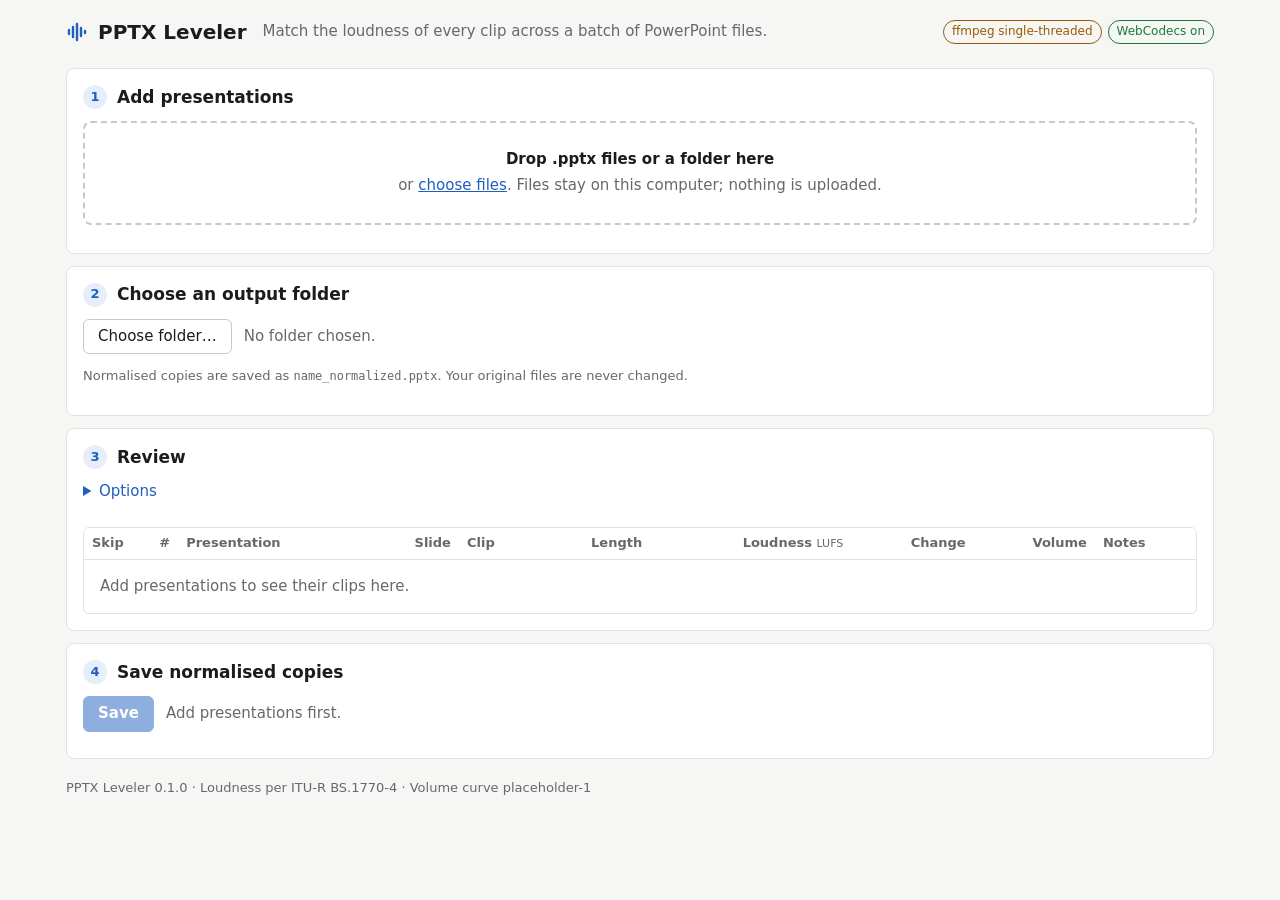
==== index.html @ fecccda0 "Publish 0.1.0 (build fc66dc7)" ====
<!doctype html>
<html lang="en">
<head>
<meta charset="utf-8">
<meta name="viewport" content="width=device-width, initial-scale=1">
<title>PPTX Leveler</title>
<meta name="description" content="Match the loudness of every audio and video clip across a batch of PowerPoint files, in your browser.">
<!-- Cross-origin isolation for multithreaded ffmpeg.wasm on hosts that can't set COOP/COEP headers. No-op when the headers are already present. -->
<script src="coi-serviceworker.min.js"></script>
<link rel="stylesheet" href="app.css">
<script type="module" src="app.js"></script>
</head>
<body>
<header class="top">
  <div class="brand">
    <svg class="logo" viewBox="0 0 24 24" aria-hidden="true"><path d="M3 10v4M7 7v10M11 4v16M15 8v8M19 11v2" /></svg>
    <h1>PPTX Leveler</h1>
  </div>
  <p class="tagline">Match the loudness of every clip across a batch of PowerPoint files.</p>
  <div id="env" class="env"></div>
</header>

<main>
  <div id="unsupported" class="notice bad" hidden></div>

  <section class="step" aria-labelledby="h-decks">
    <div class="step-head">
      <span class="num">1</span>
      <h2 id="h-decks">Add presentations</h2>
    </div>
    <div id="drop" class="drop" tabindex="0" role="button" aria-describedby="drop-hint">
      <p><strong>Drop .pptx files or a folder here</strong></p>
      <p id="drop-hint" class="muted">or <button type="button" id="add" class="link">choose files</button>. Files stay on this computer; nothing is uploaded.</p>
    </div>
    <ul id="decks" class="decks"></ul>
  </section>

  <section class="step" aria-labelledby="h-out">
    <div class="step-head">
      <span class="num">2</span>
      <h2 id="h-out">Choose an output folder</h2>
    </div>
    <div class="row">
      <button type="button" id="pick-out">Choose folder…</button>
      <span id="out-status" class="muted">No folder chosen.</span>
    </div>
    <p class="muted small">Normalised copies are saved as <code>name_normalized.pptx</code>. Your original files are never changed.</p>
  </section>

  <section class="step" aria-labelledby="h-review">
    <div class="step-head">
      <span class="num">3</span>
      <h2 id="h-review">Review</h2>
    </div>
    <details class="options">
      <summary>Options</summary>
      <div class="opts">
        <label><input type="checkbox" id="opt-keep"> Keep each clip's original volume as an offset</label>
        <label>Warn when a clip is turned down by more than <input type="number" id="opt-warn" min="1" max="60" step="1"> dB</label>
        <label><input type="checkbox" id="opt-copy"> Also save presentations that need no change</label>
        <label><input type="checkbox" id="opt-verify"> Check each saved file against its original</label>
        <div class="row">
          <button type="button" id="optout-load" class="secondary">Load opt-out list…</button>
          <button type="button" id="optout-save" class="secondary">Save opt-out list</button>
          <span id="optout-status" class="muted small"></span>
        </div>
      </div>
    </details>
    <div id="summary" class="summary"></div>
    <div class="table-wrap">
      <table id="clips">
        <thead>
          <tr>
            <th scope="col" class="c-skip" title="Don't normalise this clip">Skip</th>
            <th scope="col" class="c-id">#</th>
            <th scope="col">Presentation</th>
            <th scope="col" class="c-n">Slide</th>
            <th scope="col">Clip</th>
            <th scope="col" class="c-n">Length</th>
            <th scope="col" class="c-n">Loudness <span class="unit">LUFS</span></th>
            <th scope="col" class="c-n">Change</th>
            <th scope="col" class="c-n">Volume</th>
            <th scope="col">Notes</th>
          </tr>
        </thead>
        <tbody></tbody>
      </table>
      <p id="empty" class="muted empty">Add presentations to see their clips here.</p>
    </div>
  </section>

  <section class="step" aria-labelledby="h-write">
    <div class="step-head">
      <span class="num">4</span>
      <h2 id="h-write">Save normalised copies</h2>
    </div>
    <div class="row">
      <button type="button" id="write" class="primary" disabled>Save</button>
      <span id="write-status" class="muted"></span>
    </div>
    <ul id="written" class="written"></ul>
  </section>
</main>

<footer class="foot muted small">
  <span id="version"></span> · Loudness per ITU-R BS.1770-4 · Volume curve <span id="curve"></span>
</footer>

<dialog id="dlg">
  <form method="dialog">
    <h3 id="dlg-title"></h3>
    <div id="dlg-body"></div>
    <menu>
      <button value="cancel" class="secondary">Cancel</button>
      <button value="ok" id="dlg-ok" class="primary">OK</button>
    </menu>
  </form>
</dialog>
<input type="file" id="file-input" accept=".pptx,application/vnd.openxmlformats-officedocument.presentationml.presentation" multiple hidden>
<input type="file" id="optout-input" accept=".json,application/json" hidden>
</body>
</html>
---- app.css ----
:root {
  --bg: #f6f6f4;
  --surface: #ffffff;
  --fg: #1c1c1e;
  --muted: #67676e;
  --line: #e2e2de;
  --line-strong: #c9c9c3;
  --accent: #1f5fbf;
  --accent-fg: #ffffff;
  --accent-soft: #e6eefb;
  --ok: #1b7a3a;
  --warn: #9a5b00;
  --warn-soft: #fff3df;
  --bad: #b3261e;
  --bad-soft: #fde9e7;
  --anchor: #6b3fb8;
  --anchor-soft: #f0eafb;
  --radius: 8px;
  --mono: ui-monospace, "Cascadia Mono", Consolas, monospace;
  color-scheme: light;
}
@media (prefers-color-scheme: dark) {
  :root:not([data-theme="light"]) {
    --bg: #141416; --surface: #1d1d20; --fg: #ececee; --muted: #9c9ca5; --line: #2e2e33; --line-strong: #44444b;
    --accent: #6ea3ff; --accent-fg: #0d1626; --accent-soft: #1d2a42; --ok: #5cc97f; --warn: #e3a64a; --warn-soft: #33270f;
    --bad: #ff7a70; --bad-soft: #3a1c1a; --anchor: #b593ff; --anchor-soft: #2a2140;
    color-scheme: dark;
  }
}
:root[data-theme="dark"] {
  --bg: #141416; --surface: #1d1d20; --fg: #ececee; --muted: #9c9ca5; --line: #2e2e33; --line-strong: #44444b;
  --accent: #6ea3ff; --accent-fg: #0d1626; --accent-soft: #1d2a42; --ok: #5cc97f; --warn: #e3a64a; --warn-soft: #33270f;
  --bad: #ff7a70; --bad-soft: #3a1c1a; --anchor: #b593ff; --anchor-soft: #2a2140;
  color-scheme: dark;
}

* { box-sizing: border-box; }
html { -webkit-text-size-adjust: 100%; }
body { margin: 0; background: var(--bg); color: var(--fg); font: 15px/1.45 system-ui, -apple-system, "Segoe UI", sans-serif; }
main, .top, .foot { max-width: 1180px; margin: 0 auto; padding: 0 16px; }
h1, h2, h3 { margin: 0; line-height: 1.2; }
h1 { font-size: 20px; }
h2 { font-size: 17px; }
code { font-family: var(--mono); font-size: 0.92em; }
.muted { color: var(--muted); }
.small { font-size: 13px; }
[hidden] { display: none !important; }

/* header */
.top { display: flex; flex-wrap: wrap; align-items: center; gap: 4px 16px; padding-top: 20px; padding-bottom: 12px; }
.brand { display: flex; align-items: center; gap: 8px; }
.logo { width: 24px; height: 24px; fill: none; stroke: var(--accent); stroke-width: 2.4; stroke-linecap: round; }
.tagline { margin: 0; color: var(--muted); flex: 1 1 280px; }
.env { display: flex; gap: 6px; flex-wrap: wrap; }
.chip { font-size: 12px; padding: 2px 8px; border-radius: 99px; border: 1px solid var(--line-strong); color: var(--muted); white-space: nowrap; }
.chip.ok { color: var(--ok); border-color: currentColor; }
.chip.warn { color: var(--warn); border-color: currentColor; }

/* steps */
.step { background: var(--surface); border: 1px solid var(--line); border-radius: var(--radius); padding: 16px; margin: 12px 0; }
.step-head { display: flex; align-items: center; gap: 10px; margin-bottom: 12px; }
.num { display: inline-grid; place-items: center; width: 24px; height: 24px; border-radius: 50%; background: var(--accent-soft); color: var(--accent); font-weight: 600; font-size: 13px; }
.row { display: flex; flex-wrap: wrap; align-items: center; gap: 8px 12px; }

/* buttons */
button { font: inherit; border-radius: 6px; border: 1px solid var(--line-strong); background: var(--surface); color: var(--fg); padding: 6px 14px; cursor: pointer; }
button:hover:not(:disabled) { border-color: var(--accent); }
button:focus-visible, .drop:focus-visible, input:focus-visible, summary:focus-visible { outline: 2px solid var(--accent); outline-offset: 2px; }
button.primary { background: var(--accent); border-color: var(--accent); color: var(--accent-fg); font-weight: 600; }
button.secondary { font-size: 14px; padding: 4px 10px; }
button.link { border: 0; background: none; padding: 0; color: var(--accent); text-decoration: underline; }
button.icon { padding: 2px 8px; font-size: 13px; }
button:disabled { opacity: 0.5; cursor: not-allowed; }

/* drop zone */
.drop { border: 2px dashed var(--line-strong); border-radius: var(--radius); padding: 22px 16px; text-align: center; transition: border-color .15s, background .15s; }
.drop p { margin: 4px 0; }
.drop.over { border-color: var(--accent); background: var(--accent-soft); }

/* deck list */
.decks { list-style: none; margin: 12px 0 0; padding: 0; display: grid; gap: 6px; }
.deck { display: grid; grid-template-columns: 1fr auto auto; align-items: center; gap: 4px 12px; padding: 8px 10px; border: 1px solid var(--line); border-radius: 6px; }
.deck .name { font-weight: 500; overflow-wrap: anywhere; }
.deck .meta { color: var(--muted); font-size: 13px; white-space: nowrap; }
.deck .bar { grid-column: 1 / -1; height: 4px; background: var(--line); border-radius: 2px; overflow: hidden; }
.deck .bar > span { display: block; height: 100%; background: var(--accent); width: 0; transition: width .2s; }
.deck.error .meta { color: var(--bad); }

/* options */
.options { margin-bottom: 12px; }
.options summary { cursor: pointer; color: var(--accent); }
.opts { display: grid; gap: 8px; padding: 10px 0 4px; }
.opts input[type=number] { width: 4.5em; font: inherit; padding: 2px 4px; border: 1px solid var(--line-strong); border-radius: 4px; background: var(--surface); color: var(--fg); }

/* summary metrics */
.summary { display: grid; grid-template-columns: repeat(auto-fit, minmax(150px, 1fr)); gap: 8px; margin-bottom: 12px; }
.metric { border: 1px solid var(--line); border-radius: 6px; padding: 8px 10px; }
.metric .k { font-size: 12px; color: var(--muted); }
.metric .v { font-size: 18px; font-weight: 600; font-variant-numeric: tabular-nums; overflow-wrap: anywhere; }
.metric .s { font-size: 12px; color: var(--muted); overflow-wrap: anywhere; }

/* clip table */
.table-wrap { overflow-x: auto; border: 1px solid var(--line); border-radius: 6px; }
table { border-collapse: collapse; width: 100%; font-size: 14px; }
th, td { padding: 6px 8px; border-bottom: 1px solid var(--line); text-align: left; vertical-align: top; }
thead th { position: sticky; top: 0; background: var(--surface); font-weight: 600; font-size: 13px; color: var(--muted); white-space: nowrap; }
tbody tr:last-child td { border-bottom: 0; }
td.c-n, th.c-n { text-align: right; font-variant-numeric: tabular-nums; white-space: nowrap; }
td.c-id, th.c-id { text-align: right; color: var(--muted); font-variant-numeric: tabular-nums; }
td.c-skip, th.c-skip { text-align: center; width: 1%; }
td.deck-name { max-width: 260px; overflow-wrap: anywhere; }
td.clip-name { max-width: 280px; overflow-wrap: anywhere; }
tr.inactive td:not(.c-skip) { color: var(--muted); }
tr.anchor td { background: var(--anchor-soft); }
.empty { padding: 16px; margin: 0; }
.badge { display: inline-block; font-size: 12px; padding: 0 6px; border-radius: 4px; margin: 1px 4px 1px 0; white-space: nowrap; border: 1px solid transparent; }
.badge.warn { background: var(--warn-soft); color: var(--warn); }
.badge.bad { background: var(--bad-soft); color: var(--bad); }
.badge.anchor { background: var(--anchor-soft); color: var(--anchor); font-weight: 600; }
.badge.info { border-color: var(--line-strong); color: var(--muted); }
.arrow { color: var(--muted); }
th .unit { font-weight: 400; font-size: 11px; }

/* write */
.written { list-style: none; padding: 0; margin: 10px 0 0; display: grid; gap: 4px; font-size: 14px; }
.written li { overflow-wrap: anywhere; }
.written .ok { color: var(--ok); }
.written .bad { color: var(--bad); }
.written .skip { color: var(--muted); }

.notice { border-radius: 6px; padding: 10px 12px; margin: 12px 0; }
.notice.bad { background: var(--bad-soft); color: var(--bad); }

dialog { border: 1px solid var(--line-strong); border-radius: var(--radius); background: var(--surface); color: var(--fg); max-width: min(560px, calc(100vw - 32px)); padding: 18px; }
dialog::backdrop { background: rgb(0 0 0 / 0.35); }
dialog menu { display: flex; justify-content: flex-end; gap: 8px; padding: 0; margin: 16px 0 0; }
dialog ul { padding-left: 20px; max-height: 40vh; overflow: auto; }

.foot { padding-top: 8px; padding-bottom: 24px; }

@media (max-width: 640px) {
  .deck { grid-template-columns: 1fr auto; }
  .deck .meta { grid-column: 1; }
}
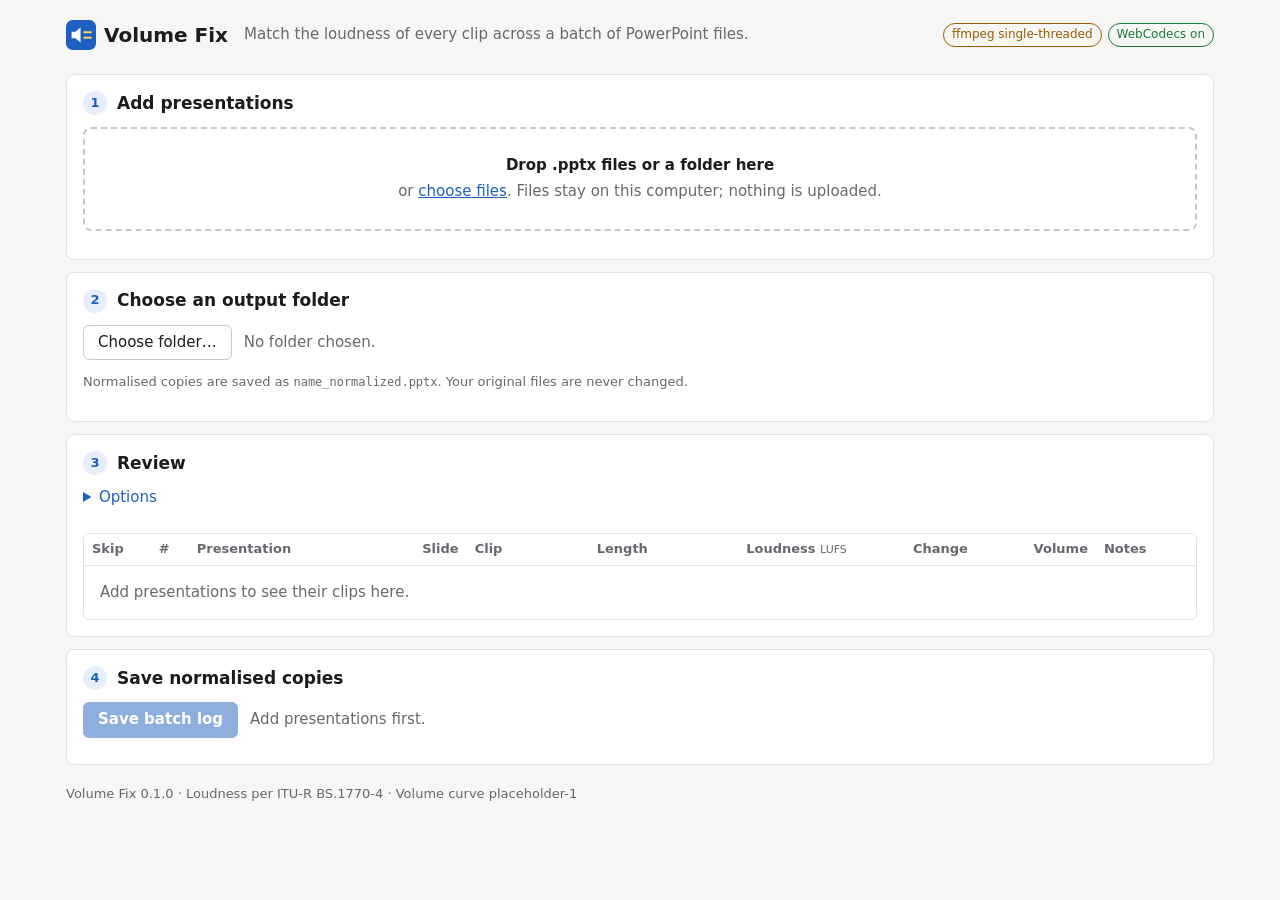
==== commit 7a8fc5e8: "Publish 0.1.0 (build 9eded09) Co-Authored-By: Claude Opus 5.5 <noreply@anthropic.com>" ====
--- a/index.html
+++ b/index.html
@@ -3,8 +3,17 @@
 <head>
 <meta charset="utf-8">
 <meta name="viewport" content="width=device-width, initial-scale=1">
-<title>PPTX Leveler</title>
-<meta name="description" content="Match the loudness of every audio and video clip across a batch of PowerPoint files, in your browser.">
+<title>Volume Fix — even out audio levels across PowerPoint files</title>
+<meta name="description" content="Match the loudness of every audio and video clip across a batch of PowerPoint files, in your browser. Nothing is uploaded.">
+<link rel="canonical" href="https://volume-fix.com/">
+<link rel="icon" href="icons/logo.svg" type="image/svg+xml">
+<link rel="icon" href="icons/icon-32.png" type="image/png" sizes="32x32">
+<link rel="apple-touch-icon" href="icons/apple-touch-icon.png">
+<link rel="manifest" href="manifest.webmanifest">
+<meta name="theme-color" content="#1f5fbf">
+<meta property="og:title" content="Volume Fix">
+<meta property="og:description" content="Match the loudness of every audio and video clip across a batch of PowerPoint files.">
+<meta property="og:image" content="https://volume-fix.com/icons/icon-512.png">
 <!-- Cross-origin isolation for multithreaded ffmpeg.wasm on hosts that can't set COOP/COEP headers. No-op when the headers are already present. -->
 <script src="coi-serviceworker.min.js"></script>
 <link rel="stylesheet" href="app.css">
@@ -13,8 +22,8 @@
 <body>
 <header class="top">
   <div class="brand">
-    <svg class="logo" viewBox="0 0 24 24" aria-hidden="true"><path d="M3 10v4M7 7v10M11 4v16M15 8v8M19 11v2" /></svg>
-    <h1>PPTX Leveler</h1>
+    <svg class="logo" viewBox="0 0 64 64" aria-hidden="true"><rect width="64" height="64" rx="14" fill="#1f5fbf"/><path d="M12 25h8l11-9v32l-11-9h-8z" fill="#fff"/><g stroke="#ffd166" stroke-width="4.5" stroke-linecap="round"><path d="M39 26h14"/><path d="M39 38h14"/></g></svg>
+    <h1>Volume Fix</h1>
   </div>
   <p class="tagline">Match the loudness of every clip across a batch of PowerPoint files.</p>
   <div id="env" class="env"></div>
@@ -59,6 +68,8 @@
         <label>Warn when a clip is turned down by more than <input type="number" id="opt-warn" min="1" max="60" step="1"> dB</label>
         <label><input type="checkbox" id="opt-copy"> Also save presentations that need no change</label>
         <label><input type="checkbox" id="opt-verify"> Check each saved file against its original</label>
+        <label><input type="checkbox" id="opt-tone"> Create a reference tone deck, <input type="number" id="opt-tone-s" min="5" max="600" step="5"> seconds long</label>
+        <label><input type="checkbox" id="opt-excerpts"> Save media for the batch log (whole clip up to 1 MB, otherwise the first 5 seconds)</label>
         <div class="row">
           <button type="button" id="optout-load" class="secondary">Load opt-out list…</button>
           <button type="button" id="optout-save" class="secondary">Save opt-out list</button>
@@ -73,6 +84,7 @@
           <tr>
             <th scope="col" class="c-skip" title="Don't normalise this clip">Skip</th>
             <th scope="col" class="c-id">#</th>
+            <th scope="col" class="c-play"><span class="sr">Play</span></th>
             <th scope="col">Presentation</th>
             <th scope="col" class="c-n">Slide</th>
             <th scope="col">Clip</th>
--- a/app.css
+++ b/app.css
@@ -49,7 +49,7 @@
 /* header */
 .top { display: flex; flex-wrap: wrap; align-items: center; gap: 4px 16px; padding-top: 20px; padding-bottom: 12px; }
 .brand { display: flex; align-items: center; gap: 8px; }
-.logo { width: 24px; height: 24px; fill: none; stroke: var(--accent); stroke-width: 2.4; stroke-linecap: round; }
+.logo { width: 30px; height: 30px; flex: none; }
 .tagline { margin: 0; color: var(--muted); flex: 1 1 280px; }
 .env { display: flex; gap: 6px; flex-wrap: wrap; }
 .chip { font-size: 12px; padding: 2px 8px; border-radius: 99px; border: 1px solid var(--line-strong); color: var(--muted); white-space: nowrap; }
@@ -120,6 +120,10 @@
 .badge.info { border-color: var(--line-strong); color: var(--muted); }
 .arrow { color: var(--muted); }
 th .unit { font-weight: 400; font-size: 11px; }
+td.c-play, th.c-play { width: 1%; padding-left: 0; padding-right: 0; text-align: center; }
+button.play { width: 28px; height: 24px; padding: 0; font-size: 11px; line-height: 1; border-radius: 12px; color: var(--accent); }
+button.play.on { background: var(--accent); color: var(--accent-fg); border-color: var(--accent); }
+.sr { position: absolute; width: 1px; height: 1px; overflow: hidden; clip: rect(0 0 0 0); white-space: nowrap; }
 
 /* write */
 .written { list-style: none; padding: 0; margin: 10px 0 0; display: grid; gap: 4px; font-size: 14px; }
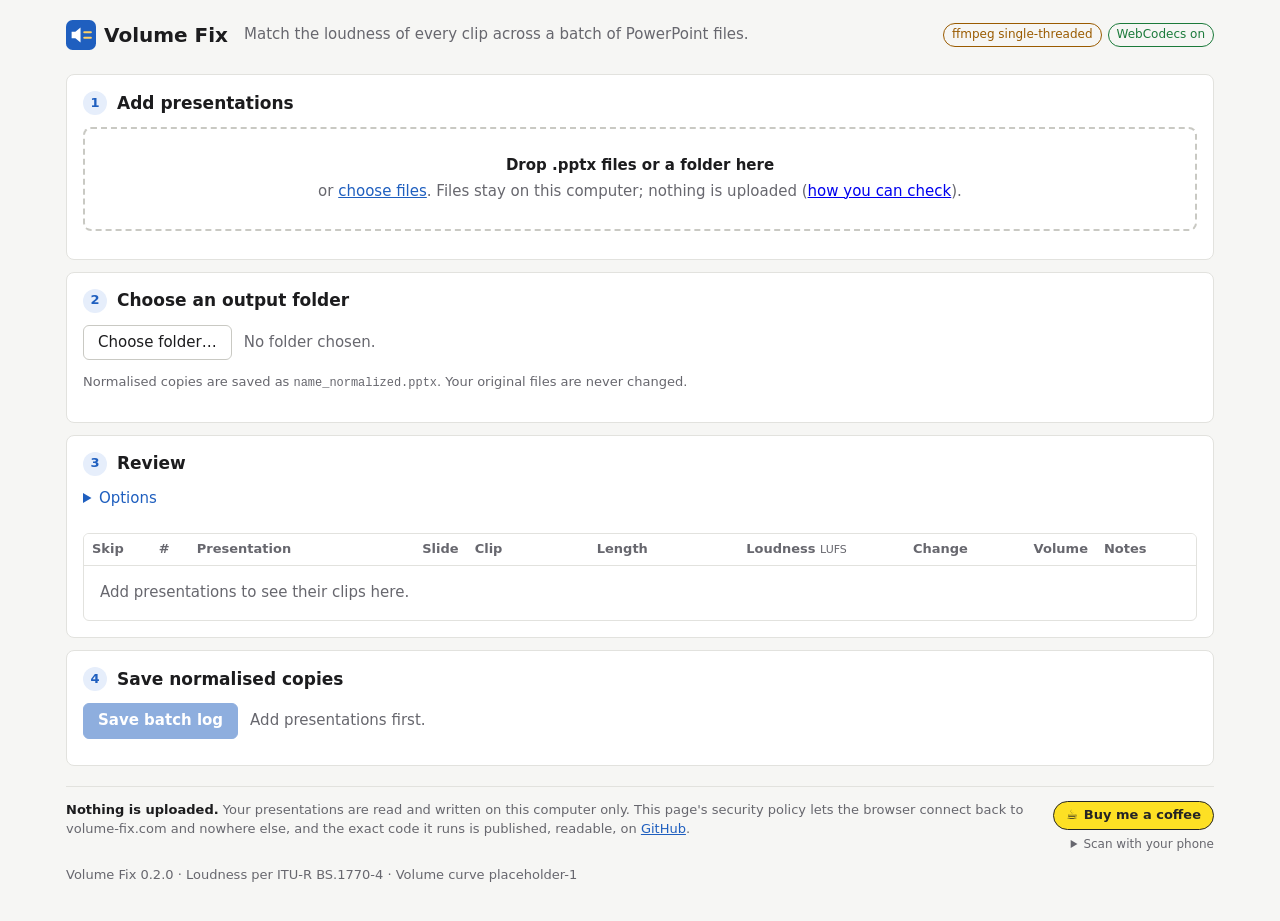
==== commit 22edee91: "Publish 0.2.0 (build d0b0639) Co-Authored-By: Claude Opus 5.5 <noreply@anthropic.com>" ====
--- a/index.html
+++ b/index.html
@@ -39,7 +39,7 @@
     </div>
     <div id="drop" class="drop" tabindex="0" role="button" aria-describedby="drop-hint">
       <p><strong>Drop .pptx files or a folder here</strong></p>
-      <p id="drop-hint" class="muted">or <button type="button" id="add" class="link">choose files</button>. Files stay on this computer; nothing is uploaded.</p>
+      <p id="drop-hint" class="muted">or <button type="button" id="add" class="link">choose files</button>. Files stay on this computer; nothing is uploaded (<a href="#privacy">how you can check</a>).</p>
     </div>
     <ul id="decks" class="decks"></ul>
   </section>
@@ -114,8 +114,22 @@
   </section>
 </main>
 
-<footer class="foot muted small">
-  <span id="version"></span> · Loudness per ITU-R BS.1770-4 · Volume curve <span id="curve"></span>
+<footer class="foot small">
+  <div class="foot-row">
+    <p id="privacy" class="trust">
+      <strong>Nothing is uploaded.</strong> Your presentations are read and written on this computer only. This page's
+      security policy lets the browser connect back to volume-fix.com and nowhere else, and the exact code it runs is
+      published, readable, on <a href="https://github.com/jonathan-annett/pptx-leveler" target="_blank" rel="noopener noreferrer">GitHub</a>.
+    </p>
+    <div class="support">
+      <a class="bmc" href="https://www.buymeacoffee.com/sophtwhere" target="_blank" rel="noopener noreferrer"><span aria-hidden="true">☕</span> Buy me a coffee</a>
+      <details class="qr">
+        <summary>Scan with your phone</summary>
+        <img src="icons/bmc-qr.svg" width="140" height="140" alt="QR code for buymeacoffee.com/sophtwhere">
+      </details>
+    </div>
+  </div>
+  <p class="muted"><span id="version"></span> · Loudness per ITU-R BS.1770-4 · Volume curve <span id="curve"></span></p>
 </footer>
 
 <dialog id="dlg">
--- a/app.css
+++ b/app.css
@@ -108,8 +108,8 @@
 td.c-n, th.c-n { text-align: right; font-variant-numeric: tabular-nums; white-space: nowrap; }
 td.c-id, th.c-id { text-align: right; color: var(--muted); font-variant-numeric: tabular-nums; }
 td.c-skip, th.c-skip { text-align: center; width: 1%; }
-td.deck-name { max-width: 260px; overflow-wrap: anywhere; }
-td.clip-name { max-width: 280px; overflow-wrap: anywhere; }
+td.deck-name { min-width: 130px; max-width: 260px; overflow-wrap: anywhere; }
+td.clip-name { min-width: 160px; max-width: 280px; overflow-wrap: anywhere; }
 tr.inactive td:not(.c-skip) { color: var(--muted); }
 tr.anchor td { background: var(--anchor-soft); }
 .empty { padding: 16px; margin: 0; }
@@ -141,6 +141,16 @@
 dialog ul { padding-left: 20px; max-height: 40vh; overflow: auto; }
 
 .foot { padding-top: 8px; padding-bottom: 24px; }
+.foot a { color: var(--accent); }
+.foot-row { display: flex; flex-wrap: wrap; gap: 12px 24px; align-items: flex-start; justify-content: space-between; border-top: 1px solid var(--line); padding-top: 14px; }
+.trust { margin: 0; flex: 1 1 420px; color: var(--muted); }
+.trust strong { color: var(--fg); font-weight: 600; }
+.support { display: flex; flex-direction: column; align-items: flex-end; gap: 6px; }
+.bmc { display: inline-flex; align-items: center; gap: 6px; padding: 4px 12px; border-radius: 99px; background: #ffdd00; color: #000 !important; text-decoration: none; font-weight: 600; font-size: 13px; border: 1px solid #000; opacity: 0.85; transition: opacity .15s; }
+.bmc:hover, .bmc:focus-visible { opacity: 1; }
+.qr summary { cursor: pointer; color: var(--muted); font-size: 12px; text-align: right; }
+.qr img { display: block; margin-top: 6px; border-radius: 6px; background: #fff; padding: 4px; }
+@media (max-width: 640px) { .support { align-items: flex-start; } .qr summary { text-align: left; } }
 
 @media (max-width: 640px) {
   .deck { grid-template-columns: 1fr auto; }
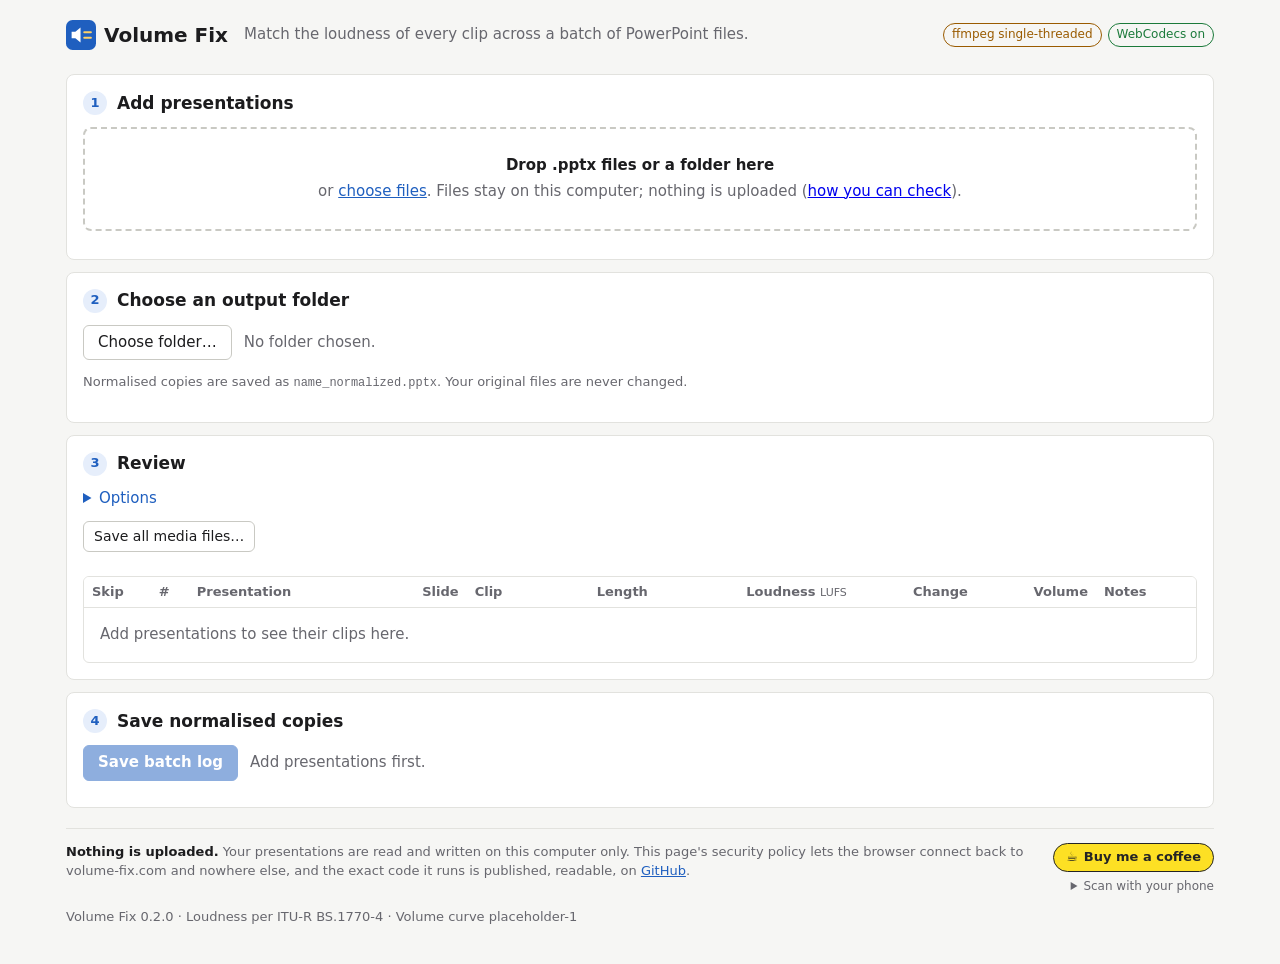
==== commit 6b406fdc: "Publish 0.2.0 (build cdcb29e) Co-Authored-By: Claude Opus 5.5 <noreply@anthropic.com>" ====
--- a/index.html
+++ b/index.html
@@ -77,6 +77,11 @@
         </div>
       </div>
     </details>
+    <div class="row tools">
+      <button type="button" id="save-media" class="secondary" title="Copy every embedded audio and video file to a folder you choose, one subfolder per presentation, named by slide (slide16-clip2.mov), plus volume-fix-gains.txt listing the gain each file needs in other playout software. The presentations aren't changed.">Save all media files…</button>
+      <span id="media-status" class="muted small"></span>
+    </div>
+    <div id="deck-notes" class="notice warn" hidden></div>
     <div id="summary" class="summary"></div>
     <div class="table-wrap">
       <table id="clips">
@@ -84,7 +89,7 @@
           <tr>
             <th scope="col" class="c-skip" title="Don't normalise this clip">Skip</th>
             <th scope="col" class="c-id">#</th>
-            <th scope="col" class="c-play"><span class="sr">Play</span></th>
+            <th scope="col" class="c-play"><span class="sr">Play and download</span></th>
             <th scope="col">Presentation</th>
             <th scope="col" class="c-n">Slide</th>
             <th scope="col">Clip</th>
--- a/app.css
+++ b/app.css
@@ -123,6 +123,10 @@
 td.c-play, th.c-play { width: 1%; padding-left: 0; padding-right: 0; text-align: center; }
 button.play { width: 28px; height: 24px; padding: 0; font-size: 11px; line-height: 1; border-radius: 12px; color: var(--accent); }
 button.play.on { background: var(--accent); color: var(--accent-fg); border-color: var(--accent); }
+.acts { display: inline-flex; gap: 4px; align-items: center; padding: 0 4px; }
+button.dl { width: 28px; height: 24px; padding: 0; font-size: 14px; line-height: 1; border-radius: 12px; color: var(--muted); }
+button.dl:hover { color: var(--accent); }
+.tools { margin: 0 0 12px; }
 .sr { position: absolute; width: 1px; height: 1px; overflow: hidden; clip: rect(0 0 0 0); white-space: nowrap; }
 
 /* write */
@@ -134,6 +138,11 @@
 
 .notice { border-radius: 6px; padding: 10px 12px; margin: 12px 0; }
 .notice.bad { background: var(--bad-soft); color: var(--bad); }
+.notice.warn { background: var(--warn-soft); color: var(--fg); border: 1px solid color-mix(in srgb, var(--warn) 40%, transparent); }
+.notice.warn strong { color: var(--warn); }
+.notice p { margin: 0 0 6px; }
+.notice p:last-child { margin-bottom: 0; }
+.deck .badge { margin-left: 6px; }
 
 dialog { border: 1px solid var(--line-strong); border-radius: var(--radius); background: var(--surface); color: var(--fg); max-width: min(560px, calc(100vw - 32px)); padding: 18px; }
 dialog::backdrop { background: rgb(0 0 0 / 0.35); }
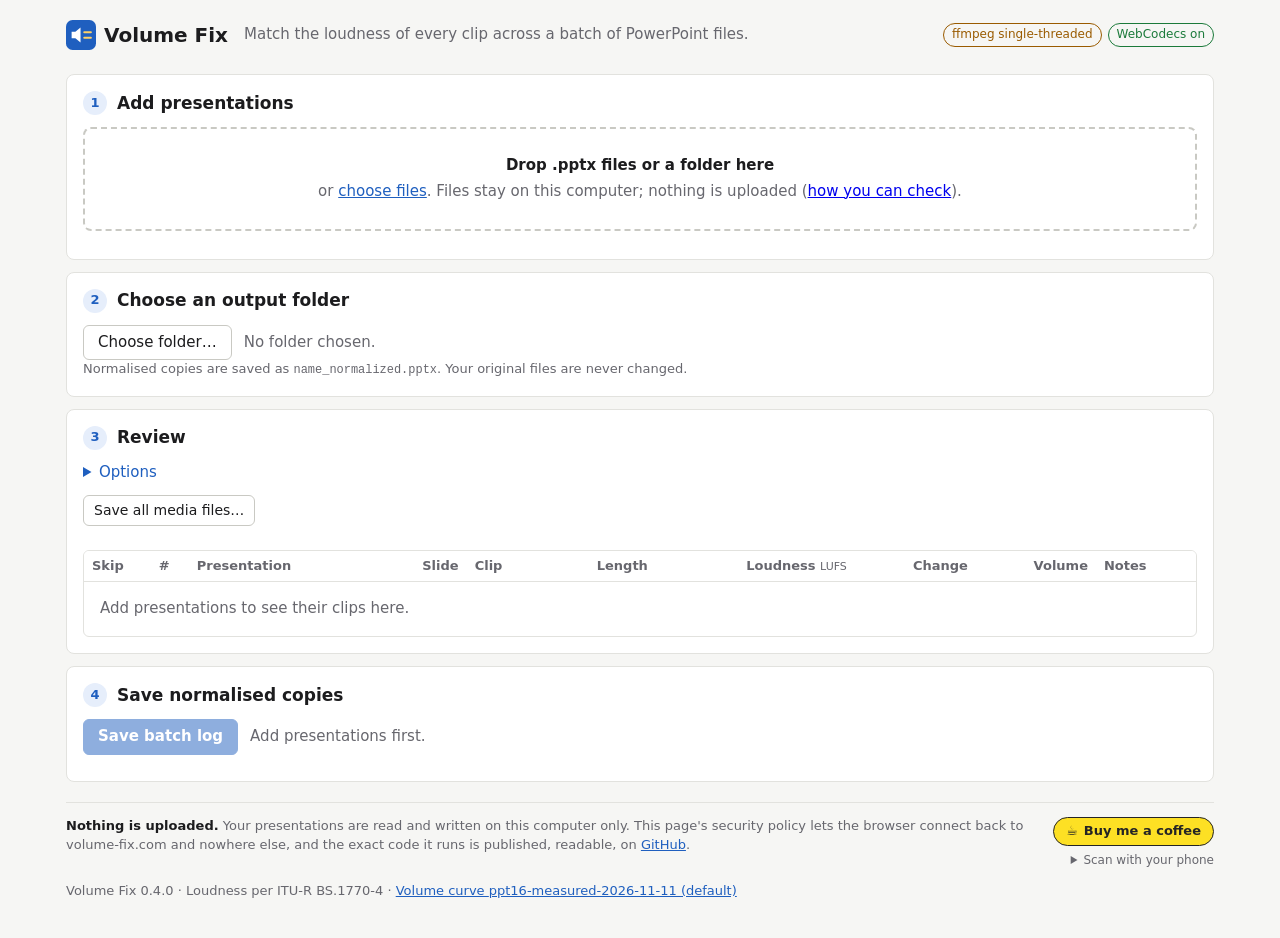
==== commit e96b86da: "Publish 0.4.0 (build 610abcb) Co-Authored-By: Claude Opus 5.5 <noreply@anthropic.com>" ====
--- a/index.html
+++ b/index.html
@@ -70,6 +70,7 @@
         <label><input type="checkbox" id="opt-verify"> Check each saved file against its original</label>
         <label><input type="checkbox" id="opt-tone"> Create a reference tone deck, <input type="number" id="opt-tone-s" min="5" max="600" step="5"> seconds long</label>
         <label><input type="checkbox" id="opt-excerpts"> Save media for the batch log (whole clip up to 1 MB, otherwise the first 5 seconds)</label>
+        <p class="small muted">Volumes are set with PowerPoint's volume curve: <span id="curve-opt"></span>. <a href="calibrate.html">Calibrate it with a loopback recording</a>.</p>
         <div class="row">
           <button type="button" id="optout-load" class="secondary">Load opt-out list…</button>
           <button type="button" id="optout-save" class="secondary">Save opt-out list</button>
@@ -134,7 +135,7 @@
       </details>
     </div>
   </div>
-  <p class="muted"><span id="version"></span> · Loudness per ITU-R BS.1770-4 · Volume curve <span id="curve"></span></p>
+  <p class="muted"><span id="version"></span> · Loudness per ITU-R BS.1770-4 · <a href="calibrate.html">Volume curve <span id="curve"></span></a></p>
 </footer>
 
 <dialog id="dlg">
--- a/app.css
+++ b/app.css
@@ -127,6 +127,11 @@
 button.dl { width: 28px; height: 24px; padding: 0; font-size: 14px; line-height: 1; border-radius: 12px; color: var(--muted); }
 button.dl:hover { color: var(--accent); }
 .tools { margin: 0 0 12px; }
+.intro { margin: 0 0 8px; }
+.steps { margin: 0; padding-left: 22px; display: grid; gap: 6px; }
+.chart { margin: 0 0 12px; border: 1px solid var(--line); border-radius: 6px; padding: 8px; }
+.chart svg { width: 100%; height: auto; display: block; }
+.step > .small { margin: 0; }
 .sr { position: absolute; width: 1px; height: 1px; overflow: hidden; clip: rect(0 0 0 0); white-space: nowrap; }
 
 /* write */
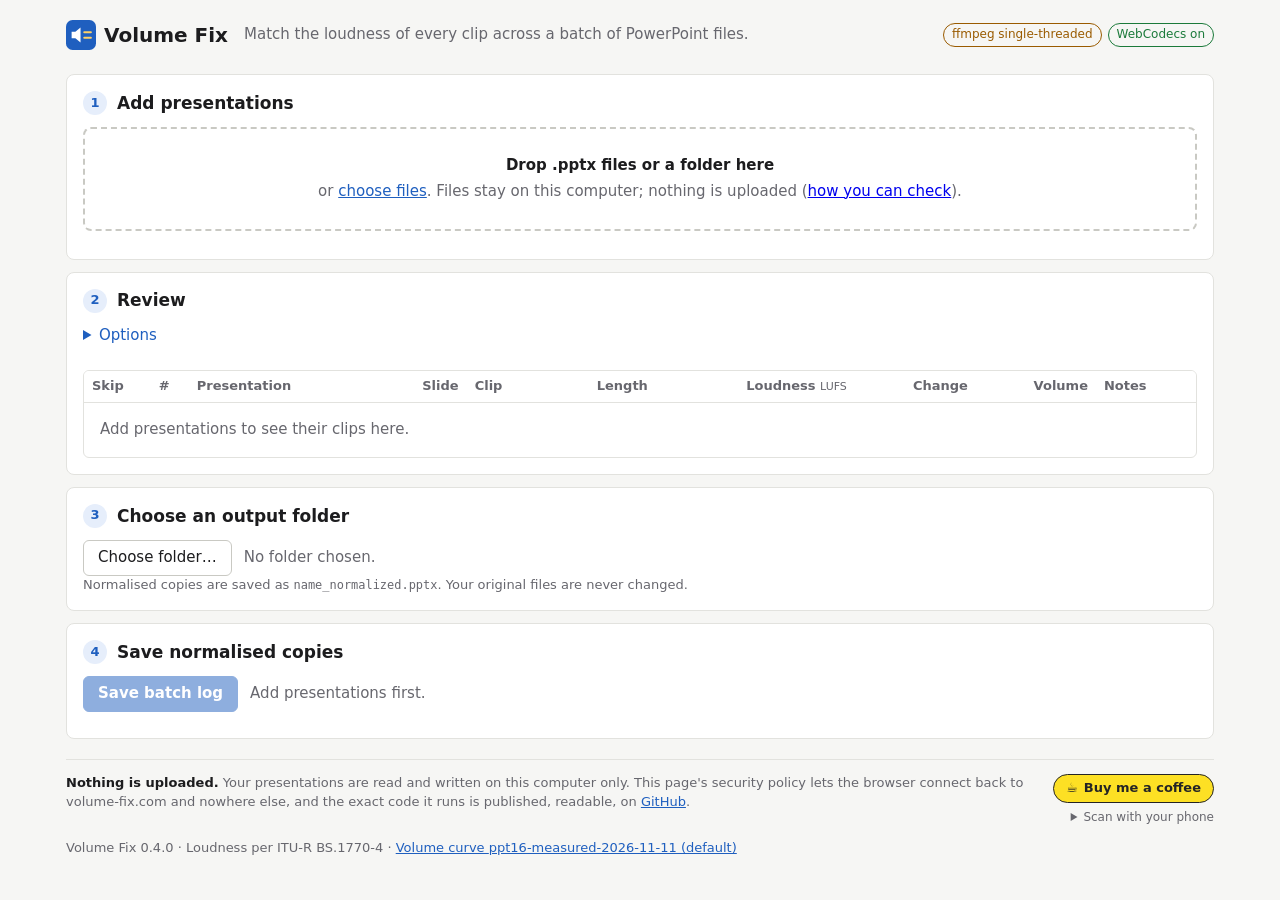
==== commit fc97066e: "Publish 0.4.0 (build b61a2f9) Co-Authored-By: Claude Opus 5.5 <noreply@anthropic.com>" ====
--- a/index.html
+++ b/index.html
@@ -44,27 +44,23 @@
     <ul id="decks" class="decks"></ul>
   </section>
 
-  <section class="step" aria-labelledby="h-out">
+  <section class="step" aria-labelledby="h-review">
     <div class="step-head">
       <span class="num">2</span>
-      <h2 id="h-out">Choose an output folder</h2>
-    </div>
-    <div class="row">
-      <button type="button" id="pick-out">Choose folder…</button>
-      <span id="out-status" class="muted">No folder chosen.</span>
-    </div>
-    <p class="muted small">Normalised copies are saved as <code>name_normalized.pptx</code>. Your original files are never changed.</p>
-  </section>
-
-  <section class="step" aria-labelledby="h-review">
-    <div class="step-head">
-      <span class="num">3</span>
       <h2 id="h-review">Review</h2>
     </div>
     <details class="options">
       <summary>Options</summary>
       <div class="opts">
-        <label><input type="checkbox" id="opt-keep"> Keep each clip's original volume as an offset</label>
+        <div>
+          <label><input type="checkbox" id="opt-keep"> Keep each clip's original volume as an offset</label>
+          <button type="button" class="help-btn" aria-expanded="false" aria-controls="help-keep" title="What does this do?">?</button>
+          <div id="help-keep" class="help" hidden>
+            <p><strong>Off (normal):</strong> Volume Fix ignores each clip's current volume setting and matches clips purely by how loud they measure. The quietest clip ends up at 100% and every other clip is set to whatever makes it sound just as loud. A clip someone had set to 30% gets reset to its matching level, which can be higher or lower than 30%.</p>
+            <p><strong>On:</strong> each clip's existing setting is kept as a deliberate offset on top of the matching. If a presenter set a clip to 50% (−6 dB) to sit it under their voice, it stays 6 dB quieter than the rest after normalising, instead of being raised to match.</p>
+            <p>Turn it on only for decks where someone has already balanced clips on purpose. Most decks just carry PowerPoint's default (80% for video), and there it would only lower every clip by the same amount, so leave it off.</p>
+          </div>
+        </div>
         <label>Warn when a clip is turned down by more than <input type="number" id="opt-warn" min="1" max="60" step="1"> dB</label>
         <label><input type="checkbox" id="opt-copy"> Also save presentations that need no change</label>
         <label><input type="checkbox" id="opt-verify"> Check each saved file against its original</label>
@@ -76,12 +72,15 @@
           <button type="button" id="optout-save" class="secondary">Save opt-out list</button>
           <span id="optout-status" class="muted small"></span>
         </div>
+        <div class="opt-group">
+          <p class="small"><strong>Playing clips from other software?</strong> Copy every embedded audio and video file into a folder, one subfolder per presentation, named by slide (<code>slide16-clip2.mov</code>), with <code>volume-fix-gains.txt</code> listing the gain each file needs. This doesn't make the normalised presentations; use <em>Save</em> below for those.</p>
+          <div class="row">
+            <button type="button" id="save-media" class="secondary">Save all media files…</button>
+            <span id="media-status" class="muted small"></span>
+          </div>
+        </div>
       </div>
     </details>
-    <div class="row tools">
-      <button type="button" id="save-media" class="secondary" title="Copy every embedded audio and video file to a folder you choose, one subfolder per presentation, named by slide (slide16-clip2.mov), plus volume-fix-gains.txt listing the gain each file needs in other playout software. The presentations aren't changed.">Save all media files…</button>
-      <span id="media-status" class="muted small"></span>
-    </div>
     <div id="deck-notes" class="notice warn" hidden></div>
     <div id="summary" class="summary"></div>
     <div class="table-wrap">
@@ -105,6 +104,18 @@
       </table>
       <p id="empty" class="muted empty">Add presentations to see their clips here.</p>
     </div>
+  </section>
+
+  <section class="step" aria-labelledby="h-out">
+    <div class="step-head">
+      <span class="num">3</span>
+      <h2 id="h-out">Choose an output folder</h2>
+    </div>
+    <div class="row">
+      <button type="button" id="pick-out">Choose folder…</button>
+      <span id="out-status" class="muted">No folder chosen.</span>
+    </div>
+    <p class="muted small">Normalised copies are saved as <code>name_normalized.pptx</code>. Your original files are never changed.</p>
   </section>
 
   <section class="step" aria-labelledby="h-write">
--- a/app.css
+++ b/app.css
@@ -126,8 +126,14 @@
 .acts { display: inline-flex; gap: 4px; align-items: center; padding: 0 4px; }
 button.dl { width: 28px; height: 24px; padding: 0; font-size: 14px; line-height: 1; border-radius: 12px; color: var(--muted); }
 button.dl:hover { color: var(--accent); }
-.tools { margin: 0 0 12px; }
+.opt-group { border-top: 1px solid var(--line); padding-top: 10px; margin-top: 2px; }
+.opt-group p { margin: 0 0 8px; }
 .intro { margin: 0 0 8px; }
+.help-btn { width: 20px; height: 20px; padding: 0; margin-left: 4px; border-radius: 50%; font-size: 12px; font-weight: 600; line-height: 1; color: var(--accent); vertical-align: 1px; }
+.help-btn[aria-expanded="true"] { background: var(--accent); color: var(--accent-fg); border-color: var(--accent); }
+.help { margin: 6px 0 2px 24px; padding: 8px 12px; border-left: 3px solid var(--accent); background: var(--accent-soft); border-radius: 0; font-size: 14px; }
+.help p { margin: 0 0 6px; }
+.help p:last-child { margin-bottom: 0; }
 .steps { margin: 0; padding-left: 22px; display: grid; gap: 6px; }
 .chart { margin: 0 0 12px; border: 1px solid var(--line); border-radius: 6px; padding: 8px; }
 .chart svg { width: 100%; height: auto; display: block; }
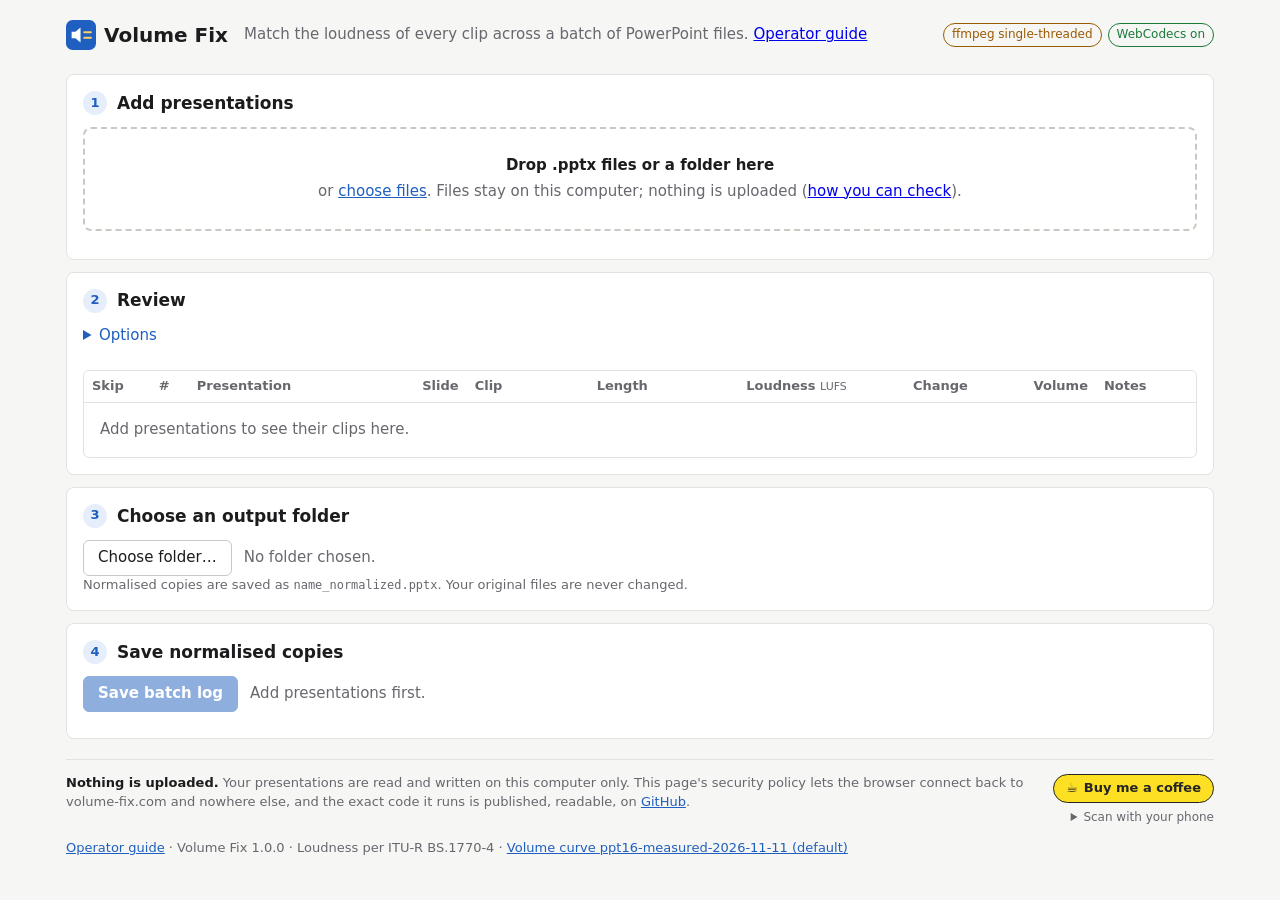
==== commit aed68939: "Publish 1.0.0 (build 746398b) Co-Authored-By: Claude Opus 5.5 <noreply@anthropic.com>" ====
--- a/index.html
+++ b/index.html
@@ -14,8 +14,6 @@
 <meta property="og:title" content="Volume Fix">
 <meta property="og:description" content="Match the loudness of every audio and video clip across a batch of PowerPoint files.">
 <meta property="og:image" content="https://volume-fix.com/icons/icon-512.png">
-<!-- Cross-origin isolation for multithreaded ffmpeg.wasm on hosts that can't set COOP/COEP headers. No-op when the headers are already present. -->
-<script src="coi-serviceworker.min.js"></script>
 <link rel="stylesheet" href="app.css">
 <script type="module" src="app.js"></script>
 </head>
@@ -25,7 +23,7 @@
     <svg class="logo" viewBox="0 0 64 64" aria-hidden="true"><rect width="64" height="64" rx="14" fill="#1f5fbf"/><path d="M12 25h8l11-9v32l-11-9h-8z" fill="#fff"/><g stroke="#ffd166" stroke-width="4.5" stroke-linecap="round"><path d="M39 26h14"/><path d="M39 38h14"/></g></svg>
     <h1>Volume Fix</h1>
   </div>
-  <p class="tagline">Match the loudness of every clip across a batch of PowerPoint files.</p>
+  <p class="tagline">Match the loudness of every clip across a batch of PowerPoint files. <a href="guide.html">Operator guide</a></p>
   <div id="env" class="env"></div>
 </header>
 
@@ -146,7 +144,8 @@
       </details>
     </div>
   </div>
-  <p class="muted"><span id="version"></span> · Loudness per ITU-R BS.1770-4 · <a href="calibrate.html">Volume curve <span id="curve"></span></a></p>
+  <p class="muted"><a href="guide.html">Operator guide</a> · <span id="version"></span> · Loudness per ITU-R BS.1770-4 · <a href="calibrate.html">Volume curve <span id="curve"></span></a>
+    <button type="button" id="install" class="secondary install" hidden title="Install Volume Fix so it opens like an app and works with no internet">Install app</button></p>
 </footer>
 
 <dialog id="dlg">
--- a/app.css
+++ b/app.css
@@ -126,6 +126,14 @@
 .acts { display: inline-flex; gap: 4px; align-items: center; padding: 0 4px; }
 button.dl { width: 28px; height: 24px; padding: 0; font-size: 14px; line-height: 1; border-radius: 12px; color: var(--muted); }
 button.dl:hover { color: var(--accent); }
+.guide h2 { margin-bottom: 8px; }
+.guide p, .guide li { max-width: 72ch; }
+.guide p { margin: 0 0 8px; }
+.guide ol, .guide ul { margin: 0 0 8px; padding-left: 22px; display: grid; gap: 6px; }
+.toc ol { columns: 2 220px; display: block; margin: 0; }
+.toc li { margin-bottom: 4px; }
+.update-bar { position: sticky; bottom: 0; z-index: 5; display: flex; flex-wrap: wrap; align-items: center; gap: 8px 12px; justify-content: center; padding: 10px 16px; background: var(--surface); border-top: 1px solid var(--line-strong); box-shadow: 0 -2px 8px rgb(0 0 0 / .12); }
+.foot .install { margin-left: 8px; font-size: 13px; padding: 2px 10px; }
 .opt-group { border-top: 1px solid var(--line); padding-top: 10px; margin-top: 2px; }
 .opt-group p { margin: 0 0 8px; }
 .intro { margin: 0 0 8px; }
